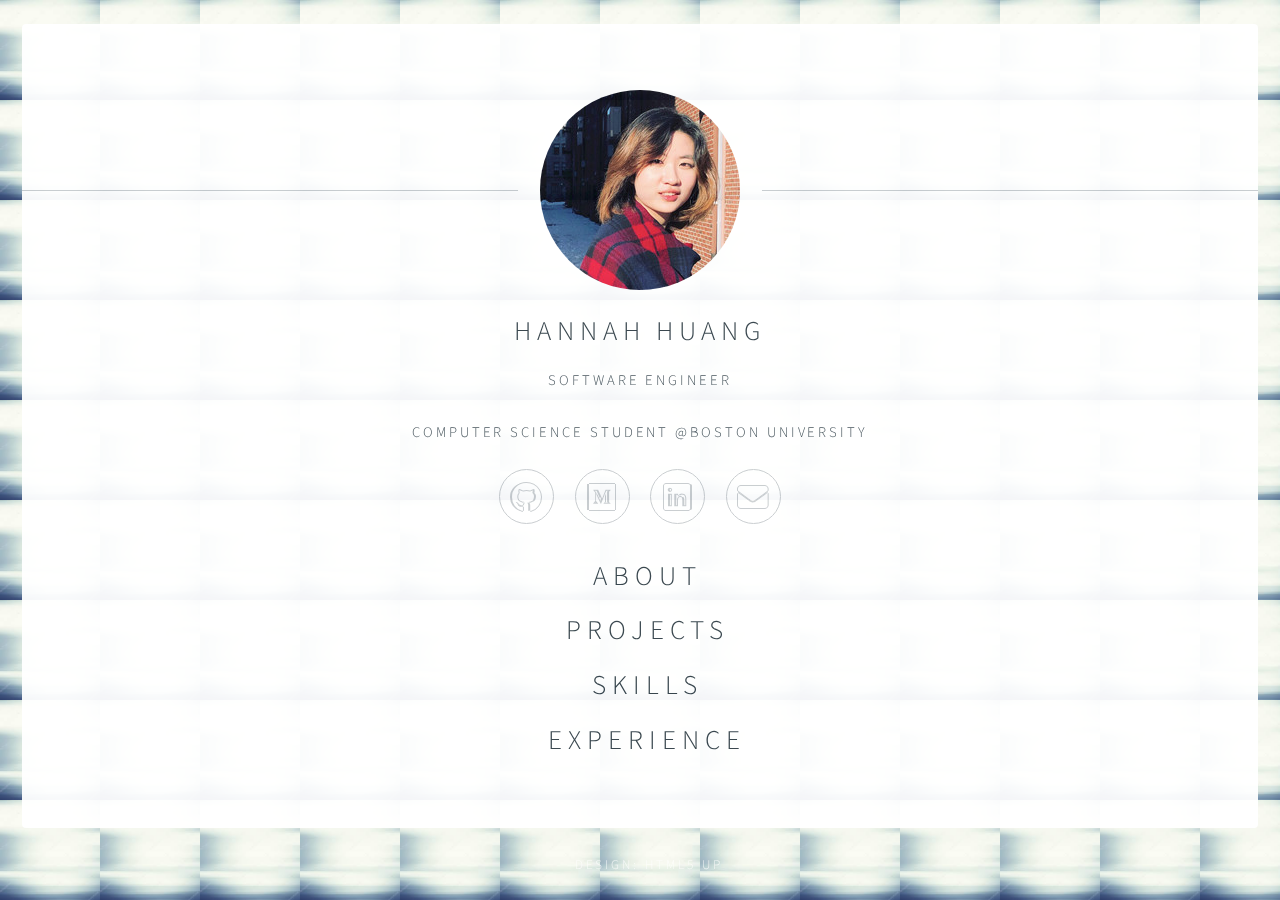
==== index.html @ bf8a5880 "first" ====
<!DOCTYPE html>
<!--
	Identity by HTML5 UP
	html5up.net | @ajlkn
	Free for personal and commercial use under the CCA 3.0 license (html5up.net/license)
-->
<html>
  <head>
    <title>Hannah Huang</title>
    <meta charset="utf-8" />
    <meta name="viewport" content="width=device-width, initial-scale=1" />

    <!-- link it with main.css-->
    <link rel="stylesheet" href="assets/css/main.css" />
    <noscript><link rel="stylesheet" href="assets/css/noscript.css"/></noscript>
  </head>
  <body class="is-preload">
    <!-- Wrapper -->
    <div id="wrapper">
      <!-- Main -->
      <section id="main">
        <header>
          <span class="avatar"><img src="images/avatar.jpeg" alt="" /> </span>
          <h1>Hannah Huang</h1>
          <p>Software Engineer</p>
          <p>Computer Science Student @Boston University</p>
        </header>
        <!--
						<hr />
						<h2>Extra Stuff!</h2>
						<form method="post" action="#">
							<div class="fields">
								<div class="field">
									<input type="text" name="name" id="name" placeholder="Name" />
								</div>
								<div class="field">
									<input type="email" name="email" id="email" placeholder="Email" />
								</div>
								<div class="field">
									<select name="department" id="department">
										<option value="">Department</option>
										<option value="sales">Sales</option>
										<option value="tech">Tech Support</option>
										<option value="null">/dev/null</option>
									</select>
								</div>
								<div class="field">
									<textarea name="message" id="message" placeholder="Message" rows="4"></textarea>
								</div>
								<div class="field">
									<input type="checkbox" id="human" name="human" /><label for="human">I'm a human</label>
								</div>
								<div class="field">
									<label>But are you a robot?</label>
									<input type="radio" id="robot_yes" name="robot" /><label for="robot_yes">Yes</label>
									<input type="radio" id="robot_no" name="robot" /><label for="robot_no">No</label>
								</div>
							</div>
							<ul class="actions special">
								<li><a href="#" class="button">Get Started</a></li>
							</ul>
						</form>
						<hr />
						-->
        <footer>
          <ul class="icons">
            <li>
              <a
                href="https://github.com/Yunhan0816"
                class="icon brands fa-github"
                >Github</a
              >
            </li>
            <li>
              <a
                href="https://medium.com/@yunhanh"
                class="icon brands fa-medium"
                >Medium</a
              >
            </li>
            <li>
              <a
                href="https://www.linkedin.com/in/hannah-yunhan-huang-007520165/"
                class="icon brands fa-linkedin"
                >LinkedIn</a
              >
            </li>
            <li>
              <a
                href="mailto: hannahhuang816@gmail.com"
                class="icon solid alt fa-envelope"
                >Email</a
              >
            </li>
          </ul>
        </footer>
        <footer>
          <ul class="links">
            <h1>
              <a href="about.html">About</a>
            </h1>
            <h1>
              <a href="projects.html">Projects</a>
            </h1>
            <h1>
              <a href="skills.html">Skills</a>
            </h1>
            <h1>
              <a href="experience.html">Experience</a>
            </h1>
          </ul>
        </footer>
      </section>

      <!-- Footer -->
      <footer id="footer">
        <ul class="copyright">
          <li>Design: <a href="http://html5up.net">HTML5 UP</a></li>
        </ul>
      </footer>
    </div>

    <!-- Scripts -->
    <script>
      if ("addEventListener" in window) {
        window.addEventListener("load", function() {
          document.body.className = document.body.className.replace(
            /\bis-preload\b/,
            ""
          );
        });
        document.body.className += navigator.userAgent.match(/(MSIE|rv:11\.0)/)
          ? " is-ie"
          : "";
      }
    </script>
  </body>
</html>
---- assets/css/main.css ----
@import url(fontawesome-all.min.css);
@import url("https://fonts.googleapis.com/css?family=Source+Sans+Pro:300");

/*
	Identity by HTML5 UP
	html5up.net | @ajlkn
	Free for personal and commercial use under the CCA 3.0 license (html5up.net/license)
*/

/* Icon (alt) */

html,
body,
div,
span,
applet,
object,
iframe,
h1,
h2,
h3,
h4,
h5,
h6,
p,
blockquote,
pre,
a,
abbr,
acronym,
address,
big,
cite,
code,
del,
dfn,
em,
img,
ins,
kbd,
q,
s,
samp,
small,
strike,
strong,
sub,
sup,
tt,
var,
b,
u,
i,
center,
dl,
dt,
dd,
ol,
ul,
li,
fieldset,
form,
label,
legend,
table,
caption,
tbody,
tfoot,
thead,
tr,
th,
td,
article,
aside,
canvas,
details,
embed,
figure,
figcaption,
footer,
header,
hgroup,
menu,
nav,
output,
ruby,
section,
summary,
time,
mark,
audio,
video {
  margin: 0;
  padding: 0;
  border: 0;
  font-size: 100%;
  font: inherit;
  vertical-align: baseline;
}

article,
aside,
details,
figcaption,
figure,
footer,
header,
hgroup,
menu,
nav,
section {
  display: block;
}

body {
  line-height: 1;
}

ol,
ul {
  list-style: none;
}

blockquote,
q {
  quotes: none;
}

blockquote:before,
blockquote:after,
q:before,
q:after {
  content: "";
  content: none;
}

table {
  border-collapse: collapse;
  border-spacing: 0;
}

body {
  -webkit-text-size-adjust: none;
}

mark {
  background-color: transparent;
  color: inherit;
}

input::-moz-focus-inner {
  border: 0;
  padding: 0;
}

input,
select,
textarea {
  -moz-appearance: none;
  -webkit-appearance: none;
  -ms-appearance: none;
  appearance: none;
}

/* Basic */

@media screen and (max-width: 480px) {
  html,
  body {
    min-width: 320px;
  }
}

html {
  box-sizing: border-box;
}

*,
*:before,
*:after {
  box-sizing: inherit;
}

body.is-preload *,
body.is-preload *:before,
body.is-preload *:after {
  -moz-animation: none !important;
  -webkit-animation: none !important;
  -ms-animation: none !important;
  animation: none !important;
  -moz-transition: none !important;
  -webkit-transition: none !important;
  -ms-transition: none !important;
  transition: none !important;
}

html {
  height: 100%;
}

body {
  height: 100%;
  background-color: #e3fbfd;
  background-image: url("images/overlayy.png"),
    -moz-linear-gradient(60deg, rgba(255, 165, 150, 0.5) 5%, rgba(0, 228, 255, 0.35)),
    url("../../images/overlayy.jpg");
  background-image: url("images/overlayy.png"),
    -webkit-linear-gradient(60deg, rgba(255, 165, 150, 0.5) 5%, rgba(0, 228, 255, 0.35)),
    url("../../images/overlayy.jpg");
  background-image: url("images/overlayy.png"),
    -ms-linear-gradient(60deg, rgba(255, 165, 150, 0.5) 5%, rgba(0, 228, 255, 0.35)),
    url("../../images/overlayy.jpg");
  background-image: url("images/overlayy.png"),
    linear-gradient(60deg, rgba(255, 165, 150, 0.5) 5%, rgba(0, 228, 255, 0.35)),
    url("../../images/overlayy.jpg");
  /* background-repeat: repeat, no-repeat, no-repeat; */
  background-size: 100px 100px, cover, cover;
  background-position: top left, center center, bottom center;
  background-attachment: fixed, fixed, fixed;
}

body:after {
  content: "";
  display: block;
  position: fixed;
  top: 0;
  left: 0;
  width: 100%;
  height: inherit;
  opacity: 0;
  z-index: 1;
  background-color: #ffffff;
  background-image: url("images/overlayy.png"),
    -moz-linear-gradient(60deg, rgba(255, 165, 150, 0.5) 5%, rgba(0, 228, 255, 0.35));
  background-image: url("images/overlayy.png"),
    -webkit-linear-gradient(60deg, rgba(255, 165, 150, 0.5) 5%, rgba(0, 228, 255, 0.35));
  background-image: url("images/overlayy.png"),
    -ms-linear-gradient(60deg, rgba(255, 165, 150, 0.5) 5%, rgba(0, 228, 255, 0.35));
  background-image: url("images/overlayy.png"),
    linear-gradient(60deg, rgba(255, 165, 150, 0.5) 5%, rgba(0, 228, 255, 0.35));
  /* background-repeat: repeat, no-repeat; */
  background-size: 100px 100px, cover;
  background-position: top left, center center;
  -moz-transition: opacity 1.75s ease-out;
  -webkit-transition: opacity 1.75s ease-out;
  -ms-transition: opacity 1.75s ease-out;
  transition: opacity 1.75s ease-out;
}

body.is-preload:after {
  opacity: 1;
}

/* Type */

body,
input,
select,
textarea {
  color: #414f57;
  font-family: "Source Sans Pro", Helvetica, sans-serif;
  font-size: 14pt;
  font-weight: 300;
  line-height: 2;
  letter-spacing: 0.2em;
  text-transform: uppercase;
}

@media screen and (max-width: 1680px) {
  body,
  input,
  select,
  textarea {
    font-size: 11pt;
  }
}

@media screen and (max-width: 480px) {
  body,
  input,
  select,
  textarea {
    font-size: 10pt;
    line-height: 1.75;
  }
}

a {
  -moz-transition: color 0.2s ease, border-color 0.2s ease;
  -webkit-transition: color 0.2s ease, border-color 0.2s ease;
  -ms-transition: color 0.2s ease, border-color 0.2s ease;
  transition: color 0.2s ease, border-color 0.2s ease;
  color: inherit;
  text-decoration: none;
}

a:before {
  -moz-transition: color 0.2s ease, text-shadow 0.2s ease;
  -webkit-transition: color 0.2s ease, text-shadow 0.2s ease;
  -ms-transition: color 0.2s ease, text-shadow 0.2s ease;
  transition: color 0.2s ease, text-shadow 0.2s ease;
}

a:hover {
  color: #ff7496;
}

strong,
b {
  color: #313f47;
}

em,
i {
  font-style: italic;
}

p {
  margin: 0 0 1.5em 0;
}

h1,
h2,
h3,
h4,
h5,
h6 {
  color: #313f47;
  line-height: 1.5;
  margin: 0 0 0.75em 0;
}

h1 a,
h2 a,
h3 a,
h4 a,
h5 a,
h6 a {
  color: inherit;
  text-decoration: none;
}

h1 {
  font-size: 1.85em;
  letter-spacing: 0.22em;
  margin: 0 0 0.525em 0;
}

h2 {
  font-size: 1.25em;
}

h3 {
  font-size: 1em;
}

h4 {
  font-size: 1em;
}

h5 {
  font-size: 1em;
}

h6 {
  font-size: 1em;
}

@media screen and (max-width: 480px) {
  h1 {
    font-size: 1.65em;
  }
}

sub {
  font-size: 0.8em;
  position: relative;
  top: 0.5em;
}

sup {
  font-size: 0.8em;
  position: relative;
  top: -0.5em;
}

hr {
  border: 0;
  border-bottom: solid 1px #c8cccf;
  margin: 3em 0;
}

/* Form */

form {
  margin: 0 0 1.5em 0;
}

form > :last-child {
  margin-bottom: 0;
}

form > .fields {
  display: -moz-flex;
  display: -webkit-flex;
  display: -ms-flex;
  display: flex;
  -moz-flex-wrap: wrap;
  -webkit-flex-wrap: wrap;
  -ms-flex-wrap: wrap;
  flex-wrap: wrap;
  width: calc(100% + 2.25em);
  margin: -1.125em 0 1.5em -1.125em;
}

form > .fields > .field {
  -moz-flex-grow: 0;
  -webkit-flex-grow: 0;
  -ms-flex-grow: 0;
  flex-grow: 0;
  -moz-flex-shrink: 0;
  -webkit-flex-shrink: 0;
  -ms-flex-shrink: 0;
  flex-shrink: 0;
  padding: 1.125em 0 0 1.125em;
  width: calc(100% - 1.125em);
}

form > .fields > .field.half {
  width: calc(50% - 0.5625em);
}

form > .fields > .field.third {
  width: calc(100% / 3 - 0.375em);
}

form > .fields > .field.quarter {
  width: calc(25% - 0.28125em);
}

@media screen and (max-width: 480px) {
  form > .fields {
    width: calc(100% + 2.25em);
    margin: -1.125em 0 1.5em -1.125em;
  }

  form > .fields > .field {
    padding: 1.125em 0 0 1.125em;
    width: calc(100% - 1.125em);
  }

  form > .fields > .field.half {
    width: calc(100% - 1.125em);
  }

  form > .fields > .field.third {
    width: calc(100% - 1.125em);
  }

  form > .fields > .field.quarter {
    width: calc(100% - 1.125em);
  }
}

label {
  color: #313f47;
  display: block;
  font-size: 0.9em;
  margin: 0 0 0.75em 0;
}

input[type="text"],
input[type="password"],
input[type="email"],
input[type="tel"],
select,
textarea {
  -moz-appearance: none;
  -webkit-appearance: none;
  -ms-appearance: none;
  appearance: none;
  border-radius: 4px;
  border: solid 1px #c8cccf;
  color: inherit;
  display: block;
  outline: 0;
  padding: 0 1em;
  text-decoration: none;
  width: 100%;
}

input[type="text"]:invalid,
input[type="password"]:invalid,
input[type="email"]:invalid,
input[type="tel"]:invalid,
select:invalid,
textarea:invalid {
  box-shadow: none;
}

input[type="text"]:focus,
input[type="password"]:focus,
input[type="email"]:focus,
input[type="tel"]:focus,
select:focus,
textarea:focus {
  border-color: #ff7496;
}

select {
  background-image: url("data:image/svg+xml;charset=utf8,%3Csvg xmlns='http://www.w3.org/2000/svg' width='40' height='40' preserveAspectRatio='none' viewBox='0 0 40 40'%3E%3Cpath d='M9.4,12.3l10.4,10.4l10.4-10.4c0.2-0.2,0.5-0.4,0.9-0.4c0.3,0,0.6,0.1,0.9,0.4l3.3,3.3c0.2,0.2,0.4,0.5,0.4,0.9 c0,0.4-0.1,0.6-0.4,0.9L20.7,31.9c-0.2,0.2-0.5,0.4-0.9,0.4c-0.3,0-0.6-0.1-0.9-0.4L4.3,17.3c-0.2-0.2-0.4-0.5-0.4-0.9 c0-0.4,0.1-0.6,0.4-0.9l3.3-3.3c0.2-0.2,0.5-0.4,0.9-0.4S9.1,12.1,9.4,12.3z' fill='%23c8cccf' /%3E%3C/svg%3E");
  background-size: 1.25rem;
  background-repeat: no-repeat;
  background-position: calc(100% - 1rem) center;
  height: 2.75em;
  padding-right: 2.75em;
  text-overflow: ellipsis;
}

select option {
  color: #313f47;
  background: #ffffff;
}

select:focus::-ms-value {
  background-color: transparent;
}

select::-ms-expand {
  display: none;
}

input[type="text"],
input[type="password"],
input[type="email"],
select {
  height: 2.75em;
}

textarea {
  padding: 0.75em 1em;
}

input[type="checkbox"],
input[type="radio"] {
  -moz-appearance: none;
  -webkit-appearance: none;
  -ms-appearance: none;
  appearance: none;
  display: block;
  float: left;
  margin-right: -2em;
  opacity: 0;
  width: 1em;
  z-index: -1;
}

input[type="checkbox"] + label,
input[type="radio"] + label {
  text-decoration: none;
  color: #414f57;
  cursor: pointer;
  display: inline-block;
  font-size: 1em;
  font-weight: 300;
  padding-left: 2.4em;
  padding-right: 0.75em;
  position: relative;
}

input[type="checkbox"] + label:before,
input[type="radio"] + label:before {
  -moz-osx-font-smoothing: grayscale;
  -webkit-font-smoothing: antialiased;
  display: inline-block;
  font-style: normal;
  font-variant: normal;
  text-rendering: auto;
  line-height: 1;
  text-transform: none !important;
  font-family: "Font Awesome 5 Free";
  font-weight: 900;
}

input[type="checkbox"] + label:before,
input[type="radio"] + label:before {
  border-radius: 4px;
  border: solid 1px #c8cccf;
  content: "";
  display: inline-block;
  font-size: 0.8em;
  height: 2.0625em;
  left: 0;
  line-height: 2.0625em;
  position: absolute;
  text-align: center;
  top: 0.15em;
  width: 2.0625em;
}

input[type="checkbox"]:checked + label:before,
input[type="radio"]:checked + label:before {
  color: #ff7496;
  content: "\f00c";
}

input[type="checkbox"]:focus + label:before,
input[type="radio"]:focus + label:before {
  border-color: #ff7496;
}

input[type="checkbox"] + label:before {
  border-radius: 4px;
}

input[type="radio"] + label:before {
  border-radius: 100%;
}

::-webkit-input-placeholder {
  color: #616f77 !important;
  opacity: 1;
}

:-moz-placeholder {
  color: #616f77 !important;
  opacity: 1;
}

::-moz-placeholder {
  color: #616f77 !important;
  opacity: 1;
}

:-ms-input-placeholder {
  color: #616f77 !important;
  opacity: 1;
}

/* Icon */

.icon {
  text-decoration: none;
  position: relative;
  border-bottom: none;
}

.icon:before {
  -moz-osx-font-smoothing: grayscale;
  -webkit-font-smoothing: antialiased;
  display: inline-block;
  font-style: normal;
  font-variant: normal;
  text-rendering: auto;
  line-height: 1;
  text-transform: none !important;
  font-family: "Font Awesome 5 Free";
  font-weight: 400;
}

.icon > .label {
  display: none;
}

.icon:before {
  line-height: inherit;
}

.icon.solid:before {
  font-weight: 900;
}

.icon.brands:before {
  font-family: "Font Awesome 5 Brands";
}

/* List */

ol {
  list-style: decimal;
  margin: 0 0 1.5em 0;
  padding-left: 1.25em;
}

ol li {
  padding-left: 0.25em;
}

ul {
  list-style: disc;
  margin: 0 0 1.5em 0;
  padding-left: 1em;
}

ul li {
  padding-left: 0.5em;
}

ul.alt {
  list-style: none;
  padding-left: 0;
}

ul.alt li {
  border-top: solid 1px #c8cccf;
  padding: 0.5em 0;
}

ul.alt li:first-child {
  border-top: 0;
  padding-top: 0;
}

dl {
  margin: 0 0 1.5em 0;
}

dl dt {
  display: block;
  margin: 0 0 0.75em 0;
}

dl dd {
  margin-left: 1.5em;
}

/* Actions */

ul.actions {
  display: -moz-flex;
  display: -webkit-flex;
  display: -ms-flex;
  display: flex;
  cursor: default;
  list-style: none;
  margin-left: -0.75em;
  padding-left: 0;
}

ul.actions li {
  padding: 0 0 0 0.75em;
  vertical-align: middle;
}

ul.actions.special {
  -moz-justify-content: center;
  -webkit-justify-content: center;
  -ms-justify-content: center;
  justify-content: center;
  width: 100%;
  margin-left: 0;
}

ul.actions.special li:first-child {
  padding-left: 0;
}

ul.actions.stacked {
  -moz-flex-direction: column;
  -webkit-flex-direction: column;
  -ms-flex-direction: column;
  flex-direction: column;
  margin-left: 0;
}

ul.actions.stacked li {
  padding: 0.975em 0 0 0;
}

ul.actions.stacked li:first-child {
  padding-top: 0;
}

ul.actions.fit {
  width: calc(100% + 0.75em);
}

ul.actions.fit li {
  -moz-flex-grow: 1;
  -webkit-flex-grow: 1;
  -ms-flex-grow: 1;
  flex-grow: 1;
  -moz-flex-shrink: 1;
  -webkit-flex-shrink: 1;
  -ms-flex-shrink: 1;
  flex-shrink: 1;
  width: 100%;
}

ul.actions.fit li > * {
  width: 100%;
}

ul.actions.fit.stacked {
  width: 100%;
}

@media screen and (max-width: 480px) {
  ul.actions:not(.fixed) {
    -moz-flex-direction: column;
    -webkit-flex-direction: column;
    -ms-flex-direction: column;
    flex-direction: column;
    margin-left: 0;
    width: 100% !important;
  }

  ul.actions:not(.fixed) li {
    -moz-flex-grow: 1;
    -webkit-flex-grow: 1;
    -ms-flex-grow: 1;
    flex-grow: 1;
    -moz-flex-shrink: 1;
    -webkit-flex-shrink: 1;
    -ms-flex-shrink: 1;
    flex-shrink: 1;
    padding: 0.75em 0 0 0;
    text-align: center;
    width: 100%;
  }

  ul.actions:not(.fixed) li > * {
    width: 100%;
  }

  ul.actions:not(.fixed) li:first-child {
    padding-top: 0;
  }

  ul.actions:not(.fixed) li input[type="submit"],
  ul.actions:not(.fixed) li input[type="reset"],
  ul.actions:not(.fixed) li input[type="button"],
  ul.actions:not(.fixed) li button,
  ul.actions:not(.fixed) li .button {
    width: 100%;
  }

  ul.actions:not(.fixed) li input[type="submit"].icon:before,
  ul.actions:not(.fixed) li input[type="reset"].icon:before,
  ul.actions:not(.fixed) li input[type="button"].icon:before,
  ul.actions:not(.fixed) li button.icon:before,
  ul.actions:not(.fixed) li .button.icon:before {
    margin-left: -0.5rem;
  }
}

/* Icons */

ul.icons {
  cursor: default;
  list-style: none;
  padding-left: 0;
  margin-top: -0.675em;
}

ul.icons li {
  display: inline-block;
  padding: 0.675em 0.5em;
}

ul.icons li a {
  text-decoration: none;
  position: relative;
  display: block;
  width: 3.75em;
  height: 3.75em;
  border-radius: 100%;
  border: solid 1px #c8cccf;
  line-height: 3.75em;
  overflow: hidden;
  text-align: center;
  text-indent: 3.75em;
  white-space: nowrap;
}

ul.icons li a:before {
  -moz-osx-font-smoothing: grayscale;
  -webkit-font-smoothing: antialiased;
  display: inline-block;
  font-style: normal;
  font-variant: normal;
  text-rendering: auto;
  line-height: 1;
  text-transform: none !important;
  font-family: "Font Awesome 5 Free";
  font-weight: 400;
}

ul.icons li a:before {
  color: #ffffff;
  text-shadow: 1.25px 0px 0px #c8cccf, -1.25px 0px 0px #c8cccf,
    0px 1.25px 0px #c8cccf, 0px -1.25px 0px #c8cccf;
}

ul.icons li a:hover:before {
  text-shadow: 1.25px 0px 0px #ff7496, -1.25px 0px 0px #ff7496,
    0px 1.25px 0px #ff7496, 0px -1.25px 0px #ff7496;
}

ul.icons li a:before {
  position: absolute;
  top: 0;
  left: 0;
  width: inherit;
  height: inherit;
  font-size: 1.85rem;
  line-height: inherit;
  text-align: center;
  text-indent: 0;
}

ul.icons li a:hover {
  border-color: #ff7496;
}

@media screen and (max-width: 480px) {
  ul.icons li a:before {
    font-size: 1.5rem;
  }
}

/* Button */

input[type="submit"],
input[type="reset"],
input[type="button"],
button,
.button {
  -moz-appearance: none;
  -webkit-appearance: none;
  -ms-appearance: none;
  appearance: none;
  -moz-transition: background-color 0.2s ease-in-out,
    border-color 0.2s ease-in-out, color 0.2s ease-in-out;
  -webkit-transition: background-color 0.2s ease-in-out,
    border-color 0.2s ease-in-out, color 0.2s ease-in-out;
  -ms-transition: background-color 0.2s ease-in-out,
    border-color 0.2s ease-in-out, color 0.2s ease-in-out;
  transition: background-color 0.2s ease-in-out, border-color 0.2s ease-in-out,
    color 0.2s ease-in-out;
  display: inline-block;
  height: 2.75em;
  line-height: 2.75em;
  padding: 0 1.5em;
  background-color: transparent;
  border-radius: 4px;
  border: solid 1px #c8cccf;
  color: #414f57 !important;
  cursor: pointer;
  text-align: center;
  text-decoration: none;
  white-space: nowrap;
}

input[type="submit"]:hover,
input[type="reset"]:hover,
input[type="button"]:hover,
button:hover,
.button:hover {
  border-color: #ff7496;
  color: #ff7496 !important;
}

input[type="submit"].icon,
input[type="reset"].icon,
input[type="button"].icon,
button.icon,
.button.icon {
  padding-left: 1.35em;
}

input[type="submit"].icon:before,
input[type="reset"].icon:before,
input[type="button"].icon:before,
button.icon:before,
.button.icon:before {
  margin-right: 0.5em;
}

input[type="submit"].fit,
input[type="reset"].fit,
input[type="button"].fit,
button.fit,
.button.fit {
  width: 100%;
}

input[type="submit"].small,
input[type="reset"].small,
input[type="button"].small,
button.small,
.button.small {
  font-size: 0.8em;
}

input[type="submit"].large,
input[type="reset"].large,
input[type="button"].large,
button.large,
.button.large {
  font-size: 1.35em;
}

input[type="submit"].disabled,
input[type="submit"]:disabled,
input[type="reset"].disabled,
input[type="reset"]:disabled,
input[type="button"].disabled,
input[type="button"]:disabled,
button.disabled,
button:disabled,
.button.disabled,
.button:disabled {
  pointer-events: none;
  opacity: 0.5;
}

/* Main */

#main {
  -moz-transform-origin: 50% 50%;
  -webkit-transform-origin: 50% 50%;
  -ms-transform-origin: 50% 50%;
  transform-origin: 50% 50%;
  -moz-transform: rotateX(0deg);
  -webkit-transform: rotateX(0deg);
  -ms-transform: rotateX(0deg);
  transform: rotateX(0deg);
  -moz-transition: opacity 1s ease, -moz-transform 1s ease;
  -webkit-transition: opacity 1s ease, -webkit-transform 1s ease;
  -ms-transition: opacity 1s ease, -ms-transform 1s ease;
  transition: opacity 1s ease, transform 1s ease;
  padding: 4.5em 3em 3em 3em;
  background: #ffffff;
  border-radius: 4px;
  cursor: default;
  max-width: 100%;
  opacity: 0.95;
  position: relative;
  text-align: center;
  width: 100em;
}

#main .avatar {
  position: relative;
  display: block;
  margin-bottom: 1.5em;
}

#main .avatar img {
  display: block;
  margin: 0 auto;
  border-radius: 100%;
  box-shadow: 0 0 0 1.5em #ffffff;
}

#main .avatar:before {
  content: "";
  display: block;
  position: absolute;
  top: 50%;
  left: -3em;
  width: calc(100% + 6em);
  height: 1px;
  z-index: -1;
  background: #c8cccf;
}

@media screen and (max-width: 480px) {
  #main {
    padding: 4em 2em 2.5em 2em;
    width: 50%;
  }

  #main .avatar:before {
    left: -2em;
    width: calc(100% + 4em);
  }
}

body.is-preload #main {
  -moz-transform: rotateX(15deg);
  -webkit-transform: rotateX(15deg);
  -ms-transform: rotateX(15deg);
  transform: rotateX(15deg);
  opacity: 0;
}

/* Footer */

#footer {
  -moz-align-self: -moz-flex-end;
  -webkit-align-self: -webkit-flex-end;
  -ms-align-self: -ms-flex-end;
  align-self: flex-end;
  width: 100%;
  padding: 1.5em 0 0 0;
  color: rgba(255, 255, 255, 0.75);
  cursor: default;
  text-align: center;
}

#footer .copyright {
  margin: 0;
  padding: 0;
  font-size: 0.9em;
  list-style: none;
}

#footer .copyright li {
  display: inline-block;
  margin: 0 0 0 0.45em;
  padding: 0 0 0 0.85em;
  border-left: solid 1px rgba(255, 255, 255, 0.5);
  line-height: 1;
}

#footer .copyright li:first-child {
  border-left: 0;
}

/* Wrapper */

#wrapper {
  display: -moz-flex;
  display: -webkit-flex;
  display: -ms-flex;
  display: flex;
  -moz-align-items: center;
  -webkit-align-items: center;
  -ms-align-items: center;
  align-items: center;
  -moz-justify-content: space-between;
  -webkit-justify-content: space-between;
  -ms-justify-content: space-between;
  justify-content: space-between;
  -moz-flex-direction: column;
  -webkit-flex-direction: column;
  -ms-flex-direction: column;
  flex-direction: column;
  -moz-perspective: 1000px;
  -webkit-perspective: 1000px;
  -ms-perspective: 1000px;
  perspective: 1000px;
  position: relative;
  min-height: 100%;
  padding: 1.5em;
  z-index: 2;
}

#wrapper > * {
  z-index: 1;
}

#wrapper:before {
  content: "";
  display: block;
}

@media screen and (max-width: 360px) {
  #wrapper {
    padding: 0.75em;
  }
}

body.is-ie #wrapper {
  height: 100%;
}
---- assets/css/noscript.css ----
/*
	Identity by HTML5 UP
	html5up.net | @ajlkn
	Free for personal and commercial use under the CCA 3.0 license (html5up.net/license)
*/

/* Basic */

	body:after {
		display: none;
	}

/* Main */

	#main {
		-moz-transform: none !important;
		-webkit-transform: none !important;
		-ms-transform: none !important;
		transform: none !important;
		opacity: 1 !important;
	}
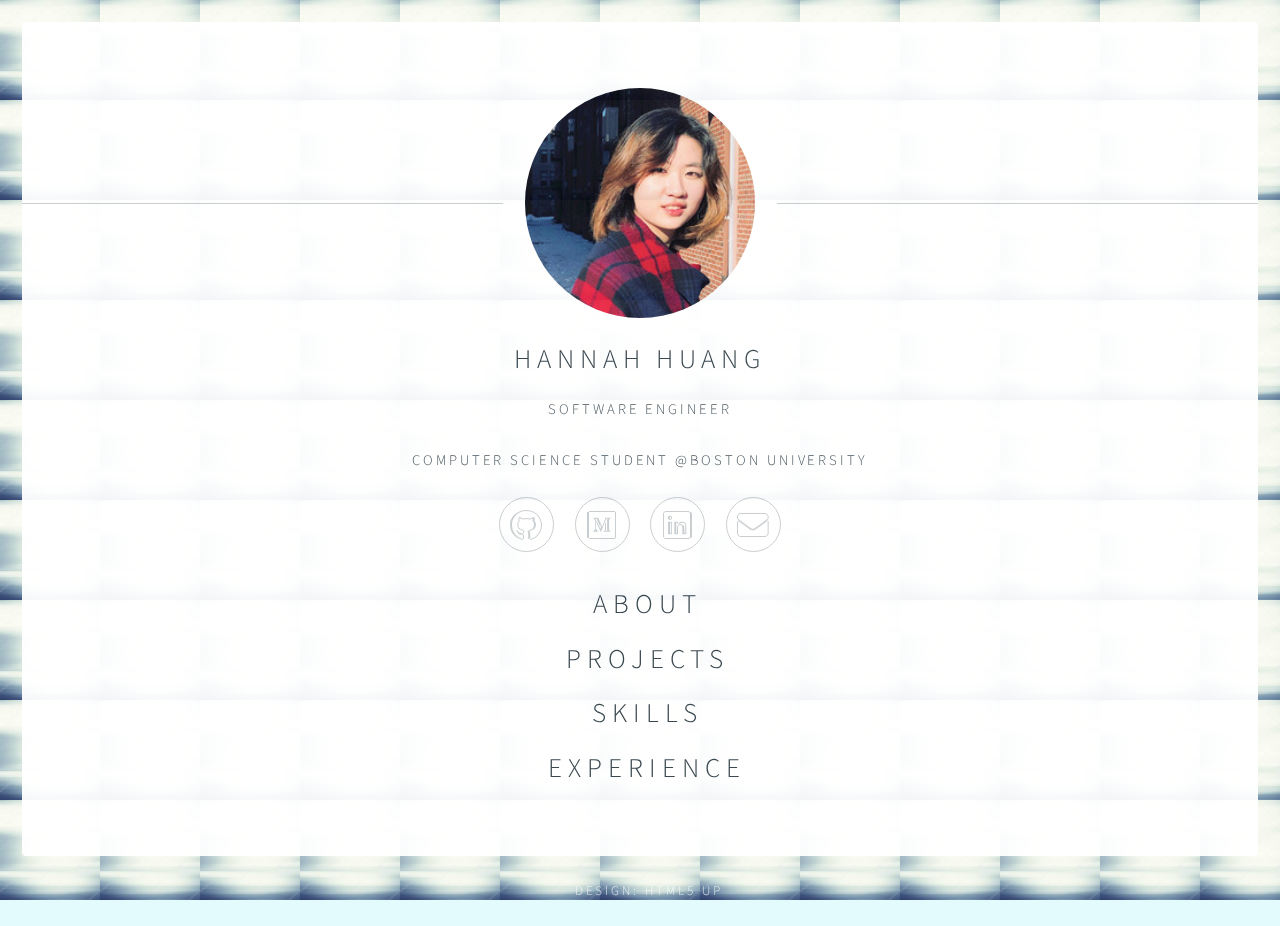
==== commit da9018e6: "updates" ====
--- a/index.html
+++ b/index.html
@@ -20,7 +20,9 @@
       <!-- Main -->
       <section id="main">
         <header>
-          <span class="avatar"><img src="images/avatar.jpeg" alt="" /> </span>
+          <span class="avatar"
+            ><img class="img" src="images/avatar.jpeg" alt="" />
+          </span>
           <h1>Hannah Huang</h1>
           <p>Software Engineer</p>
           <p>Computer Science Student @Boston University</p>
@@ -94,7 +96,7 @@
             </li>
           </ul>
         </footer>
-        <footer>
+        <footer class="footers">
           <ul class="links">
             <h1>
               <a href="about.html">About</a>
@@ -134,5 +136,23 @@
           : "";
       }
     </script>
+
+    <style>
+      .img {
+        width: 20%;
+        height: auto;
+      }
+      .links {
+        /* overflow: scroll; */
+        font-size: auto;
+        /* margin: 60px;
+        margin-top: 50px; */
+      }
+      .footers {
+        width: 100%;
+        height: auto;
+        display: inline-block;
+      }
+    </style>
   </body>
 </html>
--- a/assets/css/main.css
+++ b/assets/css/main.css
@@ -1069,7 +1069,7 @@
 @media screen and (max-width: 480px) {
   #main {
     padding: 4em 2em 2.5em 2em;
-    width: 50%;
+    width: 100%;
   }
 
   #main .avatar:before {
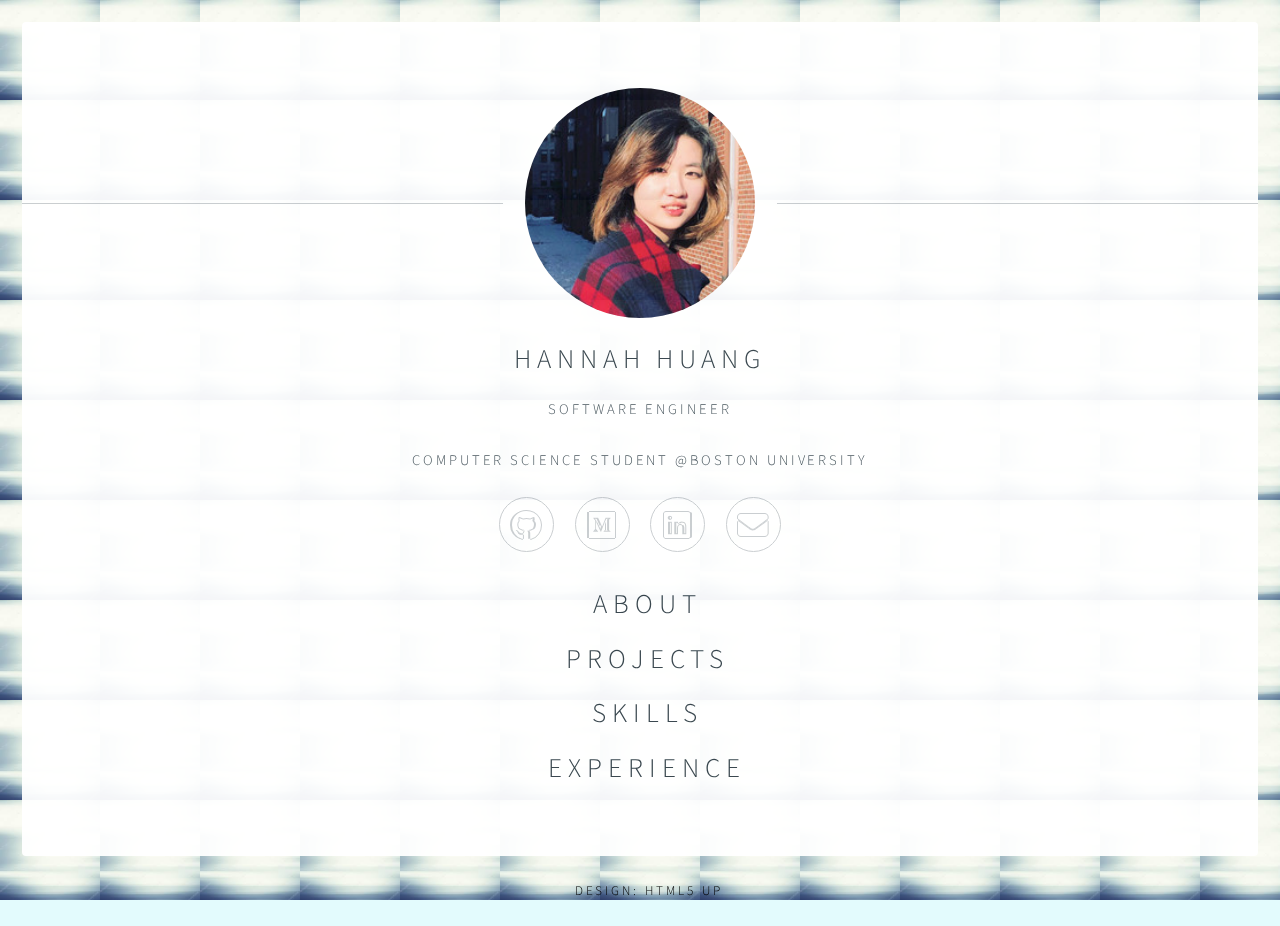
==== commit cc6d81ef: "footer" ====
--- a/index.html
+++ b/index.html
@@ -153,6 +153,9 @@
         height: auto;
         display: inline-block;
       }
+      .copyright {
+        color: black;
+      }
     </style>
   </body>
 </html>
